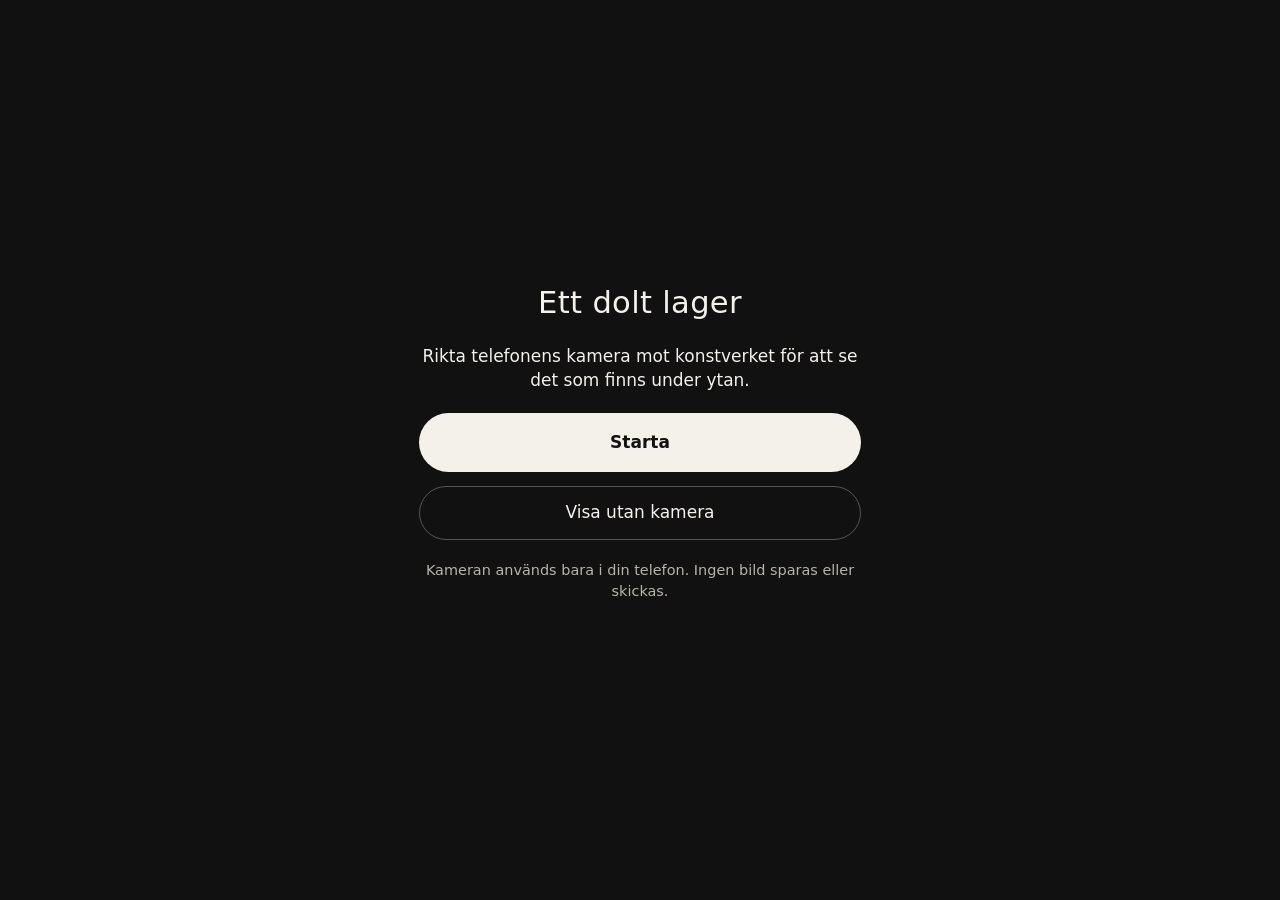
==== qr14/index.html @ c6efc13f "Add files via upload" ====
<!doctype html>
<html lang="sv">
<head>
  <meta charset="utf-8">
  <meta name="viewport" content="width=device-width, initial-scale=1, viewport-fit=cover">
  <meta name="theme-color" content="#111">
  <link rel="icon" href="data:,">
  <title>Ett dolt lager</title>
  <script>
    // Hämta alltid senaste versionen av stil och kod (GitHub Pages cachar annars i 10 min)
    window.__v = Date.now();
    document.write('<link rel="stylesheet" href="style.css?v=' + window.__v + '">');
  </script>
  <script type="importmap">
  {
    "imports": {
      "three": "./libs/three/three.module.js",
      "three/addons/": "./libs/three/addons/"
    }
  }
  </script>
</head>
<body>
  <!-- AR-vy (kamera + 3D) -->
  <div id="ar"></div>

  <!-- Startskärm -->
  <section id="start" class="screen">
    <div class="card">
      <h1 data-t="title">Ett dolt lager</h1>
      <p data-t="intro">Rikta telefonens kamera mot konstverket för att se det som finns under ytan.</p>
      <button id="btn-start" class="primary" data-t="start">Starta</button>
      <button id="btn-nocam" class="ghost" data-t="noCamera">Visa utan kamera</button>
      <p class="small" data-t="privacy">Kameran används bara i din telefon. Ingen bild sparas eller skickas.</p>
      <p id="error" class="error" hidden></p>
    </div>
  </section>

  <!-- Laddar -->
  <section id="loading" class="screen" hidden>
    <div class="spinner" aria-hidden="true"></div>
    <p data-t="loading">Laddar …</p>
  </section>

  <!-- Sökhjälp medan kameran letar efter verket -->
  <div id="scan" hidden>
    <div class="frame" aria-hidden="true"><img id="guide" alt="" hidden><i></i><i></i><i></i><i></i></div>
    <p data-t="scan">Rikta kameran mot verket</p>
  </div>

  <!-- Kontroller under AR -->
  <div id="controls" hidden>
    <button id="btn-sound" class="pill"></button>
  </div>

  <!-- Reservläge: bara videon, ingen kamera -->
  <section id="fallback" class="screen" hidden>
    <video id="fallback-video" controls playsinline preload="metadata"></video>
    <canvas id="fallback-canvas" hidden></canvas>
    <button id="btn-fb-sound" class="pill" hidden></button>
    <button id="btn-close" class="ghost" data-t="close">Stäng</button>
  </section>

  <!-- Videokälla för AR (dold, används som textur) -->
  <video id="ar-video" playsinline webkit-playsinline muted preload="auto" crossorigin="anonymous" hidden></video>

  <script type="module">
    import("./app.js?v=" + window.__v).catch((e) => {
      console.error(e);
      const el = document.getElementById("error");
      el.textContent = "Tekniskt fel: " + e.message + " – kontrollera config.js (punkt i decimaltal, citattecken runt text, komma efter varje rad).";
      el.hidden = false;
      document.getElementById("btn-start").disabled = true;
    });
  </script>
</body>
</html>
---- qr14/style.css ----
:root { --bg:#111; --fg:#f4f1ea; --muted:#b9b3a8; --accent:#f4f1ea; }
* { box-sizing: border-box; }
html, body { margin:0; height:100%; background:var(--bg); color:var(--fg);
  font: 17px/1.45 system-ui, -apple-system, "Segoe UI", Roboto, sans-serif; overflow:hidden; }
[hidden] { display:none !important; }

#ar { position:fixed; inset:0; }
#ar video { object-fit: cover; }

.screen { position:fixed; inset:0; display:flex; flex-direction:column; align-items:center;
  justify-content:center; padding: max(24px, env(safe-area-inset-top)) 20px max(24px, env(safe-area-inset-bottom));
  background:var(--bg); z-index:10; text-align:center; }
.card { max-width: 26rem; }
h1 { font-weight:500; font-size:1.8rem; margin:0 0 .6em; letter-spacing:.01em; }
p { margin:0 0 1.2em; }
.small { font-size:.85rem; color:var(--muted); margin-top:1.4em; }
.error { color:#ffb4a8; }

button { font:inherit; cursor:pointer; border-radius:999px; -webkit-tap-highlight-color:transparent; }
.primary { display:block; width:100%; padding:1em; border:0; background:var(--accent); color:#111; font-weight:600; }
.ghost { display:block; width:100%; margin-top:.8em; padding:.8em; border:1px solid #555; background:transparent; color:var(--fg); }
.pill { padding:.55em 1.1em; border:0; background:rgba(0,0,0,.55); color:#fff; backdrop-filter: blur(6px); }

.spinner { width:36px; height:36px; border-radius:50%; border:3px solid #444; border-top-color:var(--fg);
  animation: spin 1s linear infinite; margin-bottom:1em; }
@keyframes spin { to { transform: rotate(360deg); } }

#scan { position:fixed; inset:0; z-index:5; pointer-events:none; display:flex; flex-direction:column;
  align-items:center; justify-content:center; }
#scan p { background:rgba(0,0,0,.55); padding:.5em 1em; border-radius:999px; margin-top:24px; }
.frame { position:relative; width:min(70vw, 60vh); aspect-ratio: 4/3; animation: pulse 2.2s ease-in-out infinite; }
.frame i { position:absolute; width:34px; height:34px; border:3px solid rgba(255,255,255,.9); }
.frame i:nth-of-type(1){ top:0; left:0; border-right:0; border-bottom:0; }
.frame i:nth-of-type(2){ top:0; right:0; border-left:0; border-bottom:0; }
.frame i:nth-of-type(3){ bottom:0; left:0; border-right:0; border-top:0; }
.frame i:nth-of-type(4){ bottom:0; right:0; border-left:0; border-top:0; }
@keyframes pulse { 50% { transform: scale(.94); opacity:.6; } }

#controls { position:fixed; z-index:6; left:0; right:0; bottom: max(20px, env(safe-area-inset-bottom));
  display:flex; justify-content:center; gap:10px; }

#fallback video { width:100%; max-height:75vh; background:#000; border-radius:6px; }
#fallback .ghost { max-width: 14rem; }
#fallback-canvas { width:100%; height:70vh; display:block; }
#btn-fb-sound { margin-top:.8em; }

.frame.has-guide { width:auto; aspect-ratio:auto; animation:none; }
#guide { display:block; max-width:78vw; max-height:58vh; opacity:.35; border-radius:2px;
  animation: breathe 2.6s ease-in-out infinite; }
.frame.has-guide i { border-color: rgba(255,255,255,.95); }
@keyframes breathe { 50% { opacity: calc(var(--guide-opacity, .35) * .6); } }
@media (prefers-reduced-motion: reduce) { .frame, .spinner, #guide { animation:none; } }
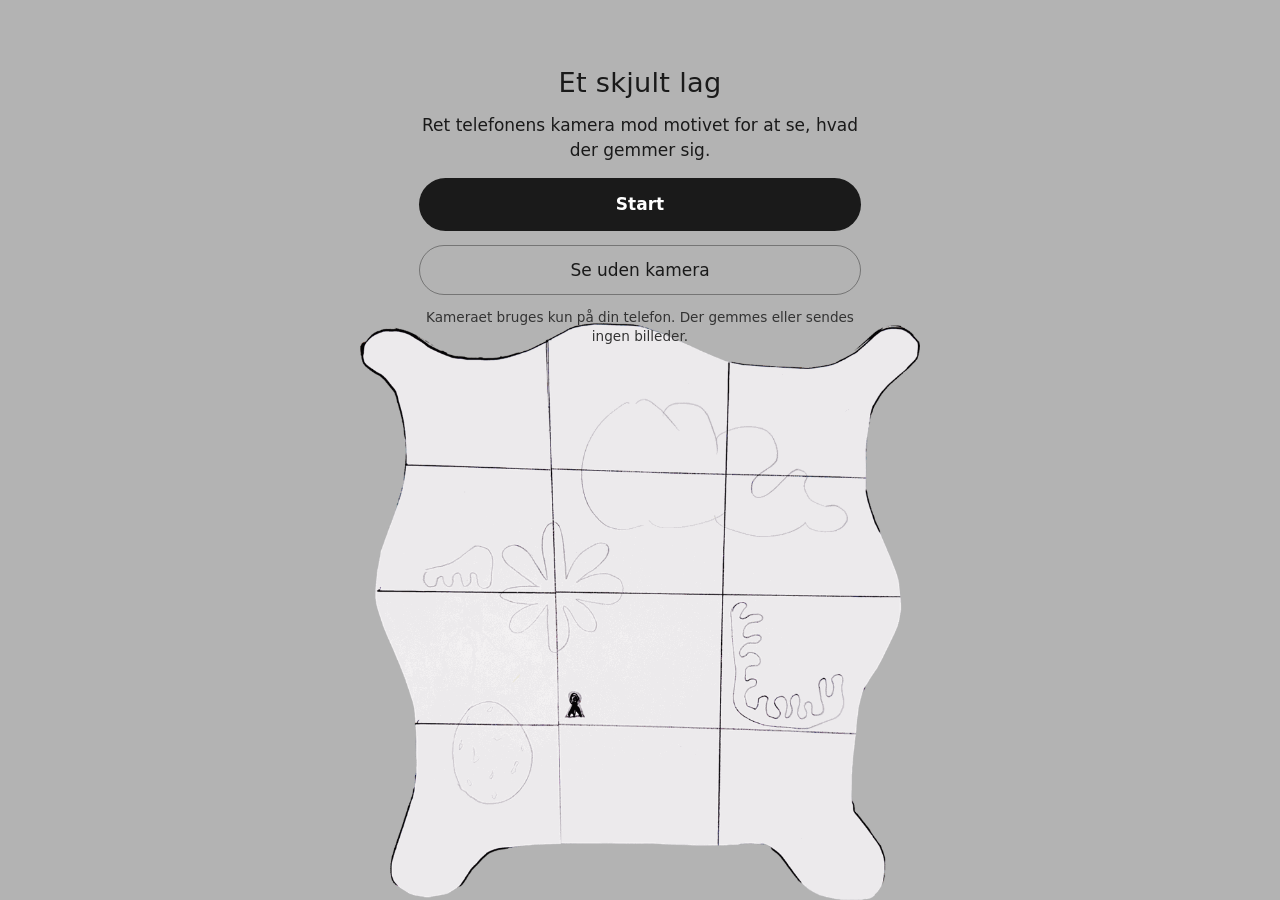
==== commit 28c5f942: "Add files via upload" ====
--- a/qr14/index.html
+++ b/qr14/index.html
@@ -1,11 +1,11 @@
 <!doctype html>
-<html lang="sv">
+<html lang="da">
 <head>
   <meta charset="utf-8">
   <meta name="viewport" content="width=device-width, initial-scale=1, viewport-fit=cover">
   <meta name="theme-color" content="#111">
   <link rel="icon" href="data:,">
-  <title>Ett dolt lager</title>
+  <title>Et skjult lag</title>
   <script>
     // Hämta alltid senaste versionen av stil och kod (GitHub Pages cachar annars i 10 min)
     window.__v = Date.now();
@@ -27,11 +27,11 @@
   <!-- Startskärm -->
   <section id="start" class="screen">
     <div class="card">
-      <h1 data-t="title">Ett dolt lager</h1>
-      <p data-t="intro">Rikta telefonens kamera mot konstverket för att se det som finns under ytan.</p>
-      <button id="btn-start" class="primary" data-t="start">Starta</button>
-      <button id="btn-nocam" class="ghost" data-t="noCamera">Visa utan kamera</button>
-      <p class="small" data-t="privacy">Kameran används bara i din telefon. Ingen bild sparas eller skickas.</p>
+      <h1 data-t="title">Et skjult lag</h1>
+      <p data-t="intro">Ret telefonens kamera mod kunstværket for at se det, der gemmer sig under overfladen.</p>
+      <button id="btn-start" class="primary" data-t="start">Start</button>
+      <button id="btn-nocam" class="ghost" data-t="noCamera">Se uden kamera</button>
+      <p class="small" data-t="privacy">Kameraet bruges kun på din telefon. Der gemmes eller sendes ingen billeder.</p>
       <p id="error" class="error" hidden></p>
     </div>
   </section>
@@ -39,13 +39,13 @@
   <!-- Laddar -->
   <section id="loading" class="screen" hidden>
     <div class="spinner" aria-hidden="true"></div>
-    <p data-t="loading">Laddar …</p>
+    <p data-t="loading">Indlæser …</p>
   </section>
 
   <!-- Sökhjälp medan kameran letar efter verket -->
   <div id="scan" hidden>
     <div class="frame" aria-hidden="true"><img id="guide" alt="" hidden><i></i><i></i><i></i><i></i></div>
-    <p data-t="scan">Rikta kameran mot verket</p>
+    <p data-t="scan">Ret kameraet mod værket</p>
   </div>
 
   <!-- Kontroller under AR -->
@@ -58,7 +58,7 @@
     <video id="fallback-video" controls playsinline preload="metadata"></video>
     <canvas id="fallback-canvas" hidden></canvas>
     <button id="btn-fb-sound" class="pill" hidden></button>
-    <button id="btn-close" class="ghost" data-t="close">Stäng</button>
+    <button id="btn-close" class="ghost" data-t="close">Luk</button>
   </section>
 
   <!-- Videokälla för AR (dold, används som textur) -->
@@ -68,7 +68,7 @@
     import("./app.js?v=" + window.__v).catch((e) => {
       console.error(e);
       const el = document.getElementById("error");
-      el.textContent = "Tekniskt fel: " + e.message + " – kontrollera config.js (punkt i decimaltal, citattecken runt text, komma efter varje rad).";
+      el.textContent = "Teknisk fejl: " + e.message + " (kontrollér config.js)";
       el.hidden = false;
       document.getElementById("btn-start").disabled = true;
     });
--- a/qr14/style.css
+++ b/qr14/style.css
@@ -50,3 +50,23 @@
 .frame.has-guide i { border-color: rgba(255,255,255,.95); }
 @keyframes breathe { 50% { opacity: calc(var(--guide-opacity, .35) * .6); } }
 @media (prefers-reduced-motion: reduce) { .frame, .spinner, #guide { animation:none; } }
+
+/* Startside med baggrundsbillede: lys baggrund, mørk tekst, indhold øverst */
+#start.has-bg { color:#1a1a1a; justify-content:flex-start;
+  padding-top: max(7vh, env(safe-area-inset-top));
+  background-repeat:no-repeat; background-position: center bottom;
+  background-size: min(100%, 560px) auto; }
+#start.has-bg h1 { font-size:1.6rem; margin-bottom:.4em; }
+#start.has-bg p { margin-bottom:.9em; }
+#start.has-bg .primary { background:#1a1a1a; color:#fff; padding:.85em; }
+#start.has-bg .ghost { border-color:rgba(0,0,0,.35); color:#1a1a1a; padding:.7em; }
+#start.has-bg .small { color:#333; margin-top:.9em; font-size:.8rem; }
+#start.has-bg .error { color:#8a1c12; }
+@media (max-height: 740px) {
+  #start.has-bg { padding-top: max(3vh, env(safe-area-inset-top)); background-size: min(80%, 560px) auto; }
+  #start.has-bg h1 { font-size:1.35rem; }
+  #start.has-bg p { font-size:.92rem; margin-bottom:.6em; }
+  #start.has-bg .primary { padding:.7em; }
+  #start.has-bg .ghost { padding:.55em; margin-top:.5em; }
+  #start.has-bg .small { margin-top:.6em; font-size:.75rem; }
+}
